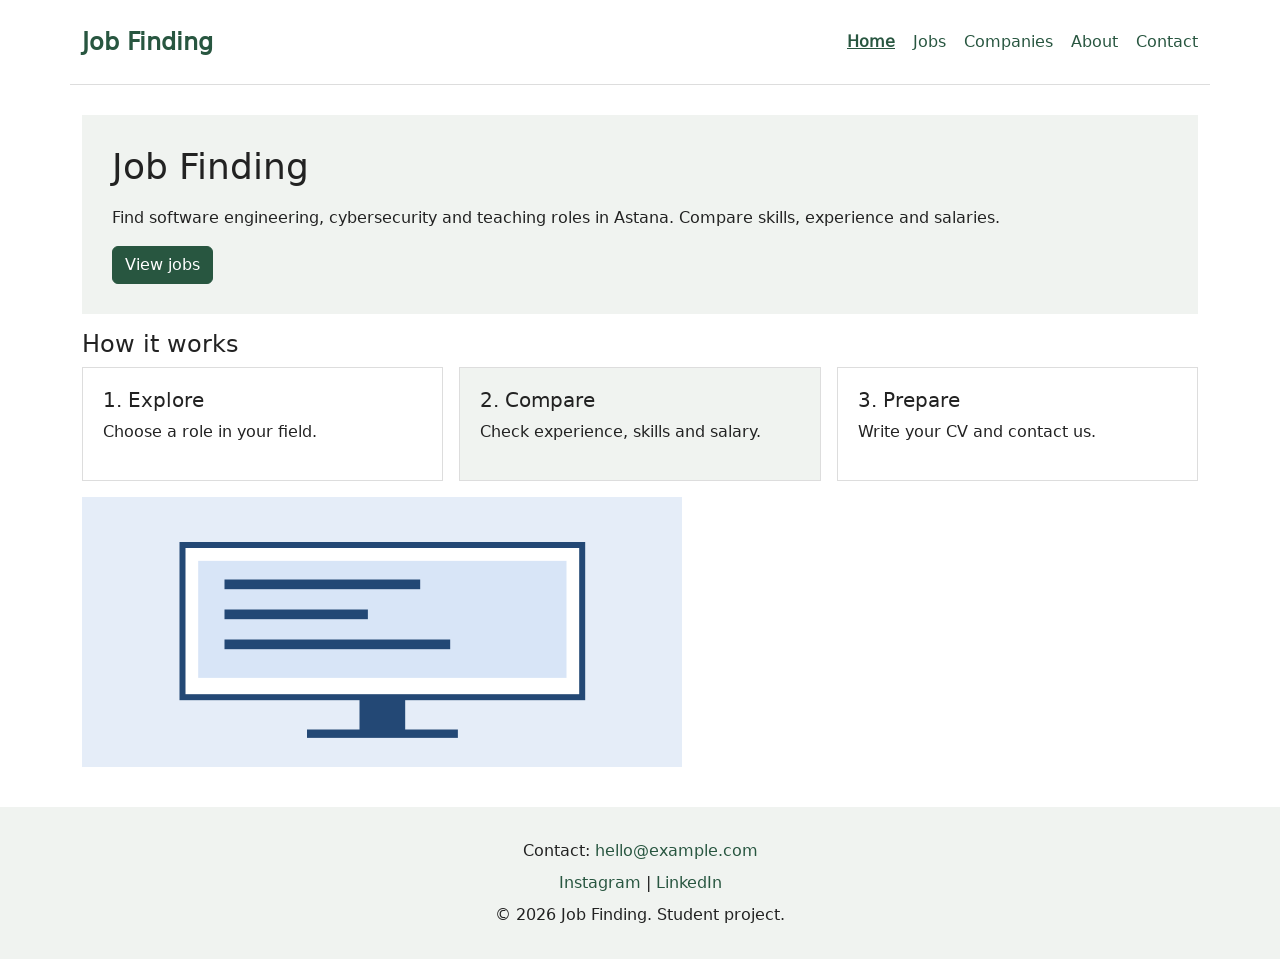
==== index.html @ 7e88f36e "1" ====
<!DOCTYPE html>
<html lang="en">
<head>
    <meta charset="UTF-8">
    <meta name="viewport" content="width=device-width, initial-scale=1.0">
    <title>Home - Job Finding</title>
    <link rel="stylesheet" href="css/bootstrap.min.css">
    <link rel="stylesheet" href="css/style.css">
</head>
<body>
    <header class="container">
        <a class="logo" href="index.html">Job Finding</a>
        <nav>
                <a class="active" href="index.html">Home</a>
                <a href="jobs.html">Jobs</a>
                <a href="companies.html">Companies</a>
                <a href="about.html">About</a>
                <a href="contact.html">Contact</a>
        </nav>
    </header>
    <main class="container">
        <div id="intro">
            <h1>Job Finding</h1>
            <p>Find software engineering, cybersecurity and teaching roles in Astana. Compare skills, experience and salaries.</p>
            <a class="btn btn-primary" href="jobs.html">View jobs</a>
        </div>
        <h2 class="mt-3">How it works</h2>
        <div class="steps">
            <div class="box"><h3>1. Explore</h3><p>Choose a role in your field.</p></div>
            <div class="box"><h3>2. Compare</h3><p>Check experience, skills and salary.</p></div>
            <div class="box"><h3>3. Prepare</h3><p>Write your CV and contact us.</p></div>
        </div>
        <img class="work mt-3" src="images/work.png" alt="Computer on a desk" loading="lazy">
    </main>
    <footer class="text-center p-4">
        <p>Contact: <a href="mailto:hello@example.com">hello@example.com</a></p>
        <a href="https://www.instagram.com/">Instagram</a> | <a href="https://www.linkedin.com/">LinkedIn</a>
        <p>© 2026 Job Finding. Student project.</p>
    </footer>
</body>
</html>
---- css/style.css ----
@font-face {
    font-family: JobFont;
    src: url("../fonts/font.ttf");
}
:root {
    --blue: #285640;
    --light: #f0f3f0;
    --text: #222;
}
body {
    font-family: JobFont, Arial, sans-serif;
    color: var(--text);
    background: #fff;
}
header {
    display: flex;
    justify-content: space-between;
    align-items: center;
    padding: 24px 12px;
    border-bottom: 1px solid #ddd;
}
.logo {
    font-size: 24px;
    font-weight: bold;
}
a {
    color: var(--blue);
    text-decoration: none;
}
nav {
    display: flex;
    gap: 18px;
    flex-wrap: wrap;
}
a:hover, a:focus {
    text-decoration: underline;
}
.active {
    font-weight: bold;
    text-decoration: underline;
}
main {
    padding-top: 30px;
    padding-bottom: 40px;
    min-height: 65vh;
}
h1 {
    font-size: 36px;
    margin-bottom: 18px;
}
h2 {
    font-size: 24px;
}
h3 {
    font-size: 20px;
}
#intro {
    position: relative;
    background: var(--light);
    padding: 30px;
}
.tag {
    display: inline-block;
    color: var(--blue);
    margin-bottom: 12px;
    font-size: 14px;
}
.steps {
    display: grid;
    grid-template-columns: repeat(3, 1fr);
    gap: 16px;
}
.box {
    border: 1px solid #ddd;
    padding: 20px;
    height: 100%;
}
.steps .box:nth-child(2) {
    background: var(--light);
}
.btn-primary {
    background: var(--blue);
    border-color: var(--blue);
}
.btn-primary:hover, .btn-primary:focus {
    background: #1c3c2d;
}
.work {
    width: 100%;
    max-width: 600px;
}
table {
    width: 100%;
    border-collapse: collapse;
}
th, td {
    border: 1px solid #ccc;
    padding: 10px;
}
tr:nth-child(even) {
    background: var(--light);
}
form {
    max-width: 450px;
}
label {
    display: block;
    margin-top: 12px;
}
input {
    width: 100%;
    padding: 8px;
    border: 1px solid #aaa;
}
input:focus {
    outline: 2px solid var(--blue);
}
footer {
    background: var(--light);
}
footer p {
    margin: 8px 0;
}
@media (max-width: 992px) {
    .steps {
        grid-template-columns: repeat(2, 1fr);
    }
    h1 {
        font-size: 30px;
    }
    nav {
        gap: 12px;
    }
}
@media (max-width: 576px) {
    header {
        flex-direction: column;
        gap: 15px;
    }
    nav {
        justify-content: center;
    }
    .steps {
        grid-template-columns: 1fr;
    }
    h1 {
        font-size: 26px;
    }
    #intro {
        padding: 20px;
    }
    th, td {
        padding: 6px;
        font-size: 13px;
    }
}
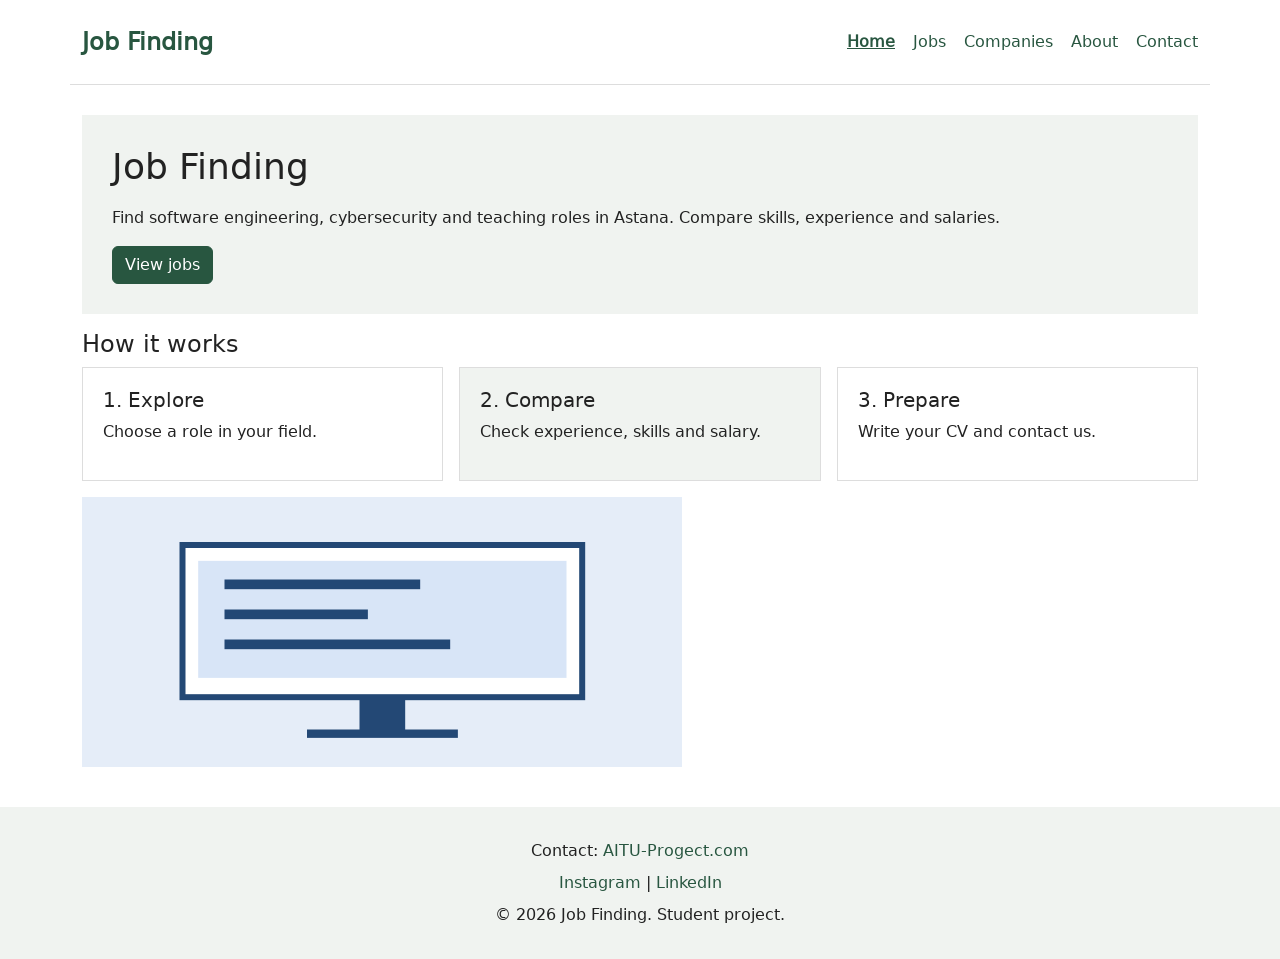
==== commit a25a86d3: "1" ====
--- a/index.html
+++ b/index.html
@@ -33,7 +33,7 @@
         <img class="work mt-3" src="images/work.png" alt="Computer on a desk" loading="lazy">
     </main>
     <footer class="text-center p-4">
-        <p>Contact: <a href="mailto:hello@example.com">hello@example.com</a></p>
+        <p>Contact: <a href="mailto:hello@example.com">AITU-Progect.com</a></p>
         <a href="https://www.instagram.com/">Instagram</a> | <a href="https://www.linkedin.com/">LinkedIn</a>
         <p>© 2026 Job Finding. Student project.</p>
     </footer>
